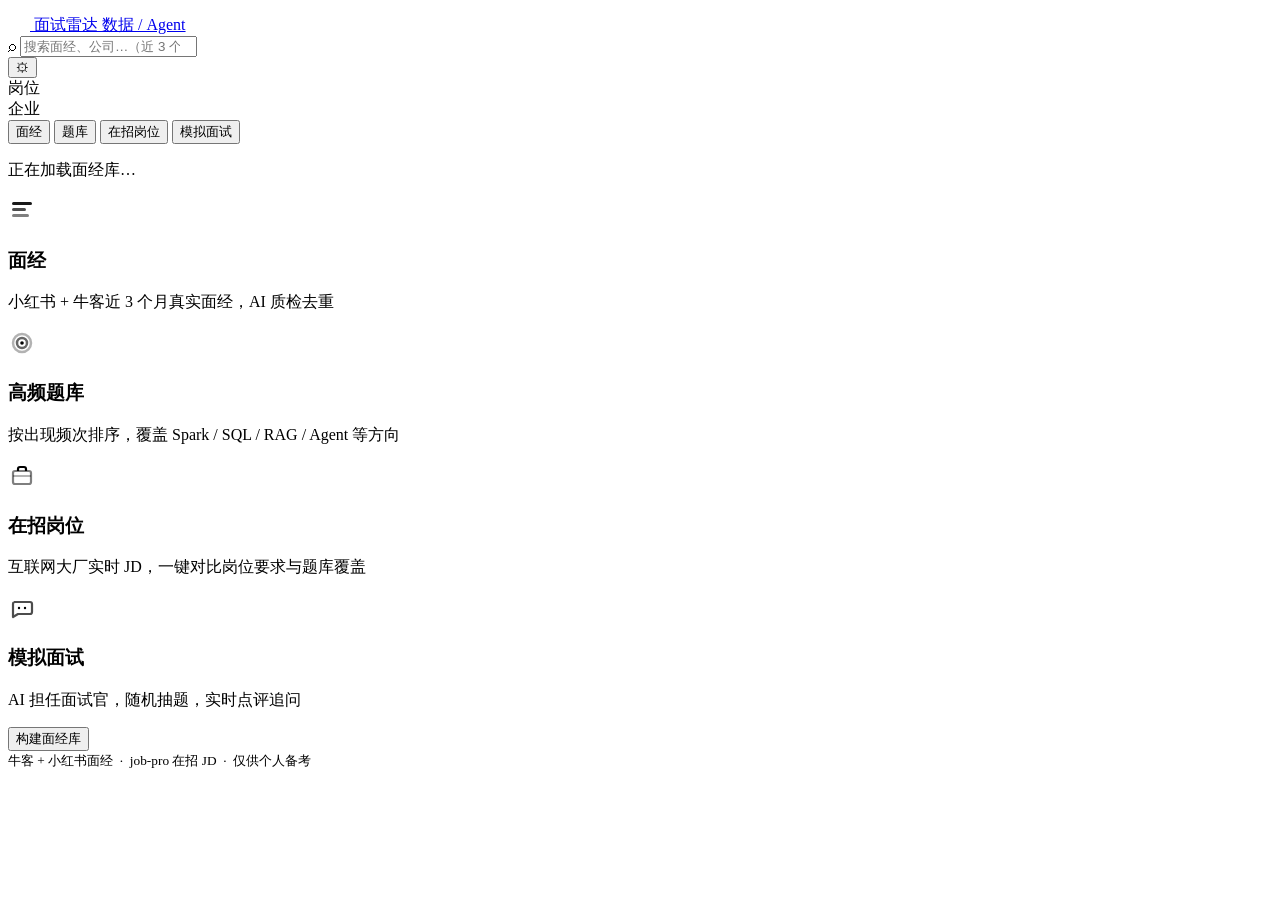
==== scripts/api/static/index.html @ b818860f "feat(mock): import resume into mock interview; safer Boss detail pacing - /api/resume/extract: accep" ====
<!DOCTYPE html>
<html lang="zh-CN">
<head>
  <meta charset="UTF-8" />
  <meta name="viewport" content="width=device-width, initial-scale=1" />
  <title>面试雷达 · 数据开发 & Agent</title>
  <link rel="preconnect" href="https://fonts.googleapis.com" />
  <link rel="preconnect" href="https://fonts.gstatic.com" crossorigin />
  <link rel="stylesheet" href="/static/style.css" />
</head>
<body>
  <header class="top-bar">
    <div class="top-inner">
      <a class="brand" href="/">
        <span class="brand-icon">
          <svg width="22" height="22" viewBox="0 0 22 22" fill="none" xmlns="http://www.w3.org/2000/svg" aria-hidden="true">
            <!-- outer arc -->
            <path d="M3.5 18.5 A10.5 10.5 0 0 1 18.5 3.5" stroke="white" stroke-width="1.6" stroke-linecap="round" opacity="0.45"/>
            <!-- mid arc -->
            <path d="M5.8 16.2 A7.5 7.5 0 0 1 16.2 5.8" stroke="white" stroke-width="1.6" stroke-linecap="round" opacity="0.65"/>
            <!-- inner arc -->
            <path d="M8.2 13.8 A4 4 0 0 1 13.8 8.2" stroke="white" stroke-width="1.6" stroke-linecap="round" opacity="0.9"/>
            <!-- sweep line -->
            <line x1="11" y1="11" x2="17.5" y2="4.5" stroke="white" stroke-width="1.5" stroke-linecap="round"/>
            <!-- center dot -->
            <circle cx="11" cy="11" r="1.4" fill="white"/>
          </svg>
        </span>
        <span class="brand-text">面试雷达</span>
        <span class="brand-sub">数据 / Agent</span>
      </a>
      <div class="search-wrap">
        <span class="search-icon" aria-hidden="true">⌕</span>
        <input id="searchQ" type="search" placeholder="搜索面经、公司…（近 3 个月）" autocomplete="off" />
        <button id="clearSearch" type="button" class="clear-btn" hidden aria-label="清空">×</button>
      </div>
      <button id="toggleSettings" type="button" class="icon-btn" title="构建题库">⚙</button>
    </div>
    <div class="role-bar">
      <span class="role-bar-label">岗位</span>
      <div class="chip-row role-chips" id="roleChipRow" aria-label="目标岗位"></div>
    </div>
    <div class="filter-bar company-bar">
      <span class="filter-bar-label">企业</span>
      <div id="companyFilter" class="company-filter" aria-label="按企业筛选"></div>
    </div>
    <div class="filter-bar source-bar" id="sourceFilterBar" hidden>
      <span class="filter-bar-label">来源</span>
      <div class="source-filter" id="sourceFilter" role="tablist" aria-label="按来源筛选面经">
        <button type="button" class="chip source-chip active" data-source="all" role="tab" aria-selected="true">全部</button>
        <button type="button" class="chip source-chip" data-source="xiaohongshu" role="tab" aria-selected="false">小红书</button>
        <button type="button" class="chip source-chip" data-source="nowcoder" role="tab" aria-selected="false">牛客</button>
      </div>
    </div>
    <div class="filter-bar bank-bar" id="bankFilterBar" hidden>
      <span class="filter-bar-label">主题</span>
      <div class="bank-filter-topics" id="bankTopicFilter" role="tablist" aria-label="按主题筛选题目"></div>
      <span class="filter-bar-label bank-conf-label">频次</span>
      <div class="bank-filter-conf" id="bankConfFilter" role="tablist" aria-label="按出现频次筛选">
        <button type="button" class="chip bank-conf-chip active" data-confidence="all">全部</button>
        <button type="button" class="chip bank-conf-chip" data-confidence="高频">高频</button>
        <button type="button" class="chip bank-conf-chip" data-confidence="中频">中频</button>
        <button type="button" class="chip bank-conf-chip" data-confidence="低频">低频</button>
      </div>
    </div>
  </header>

  <!-- 题目详情抽屉 -->
  <div id="questionDrawer" class="drawer drawer-right" hidden>
    <div class="drawer-backdrop" id="qDrawerBackdrop"></div>
    <div class="drawer-panel qd-panel">
      <div class="qd-header">
        <div class="qd-meta">
          <span id="qdTopic" class="chip"></span>
          <span id="qdFreq" class="chip chip-muted"></span>
        </div>
        <button id="closeQDrawer" class="icon-btn" type="button">×</button>
      </div>

      <div class="qd-question" id="qdQuestion"></div>

      <div class="qd-mastery-row">
        <span class="qd-mastery-label">掌握度</span>
        <div class="qd-mastery-btns" id="qdMasteryBtns">
          <button data-level="unknown" class="mastery-btn">未学</button>
          <button data-level="fuzzy"   class="mastery-btn">模糊</button>
          <button data-level="known"   class="mastery-btn">掌握</button>
        </div>
      </div>

      <div class="qd-answer-area" id="qdAnswerArea">
        <button class="primary qd-gen-btn" id="qdGenBtn">生成参考答案</button>
      </div>

      <div id="qdAnswerContent" class="qd-answer-content" hidden>
        <section class="qd-section">
          <h4 class="qd-section-title">参考答案</h4>
          <p id="qdAnswer" class="qd-answer-text"></p>
        </section>
        <section class="qd-section">
          <h4 class="qd-section-title">考察点</h4>
          <div id="qdKeyPoints" class="qd-keypoints"></div>
        </section>
        <section class="qd-section" id="qdDepthSection">
          <h4 class="qd-section-title">深挖方向</h4>
          <p id="qdDepth" class="qd-depth-text"></p>
        </section>
        <section class="qd-section" id="qdPitfallSection">
          <h4 class="qd-section-title">常见误区</h4>
          <p id="qdPitfall" class="qd-pitfall-text"></p>
        </section>
      </div>
    </div>
  </div>

  <div id="settingsDrawer" class="drawer" hidden>
    <div class="drawer-backdrop" id="drawerBackdrop"></div>
    <div class="drawer-panel">
      <div class="drawer-head">
        <h2>构建 / 切换题库</h2>
        <button id="closeSettings" type="button" class="icon-btn">×</button>
      </div>
      <div class="field-group">
        <span class="field-label">目标岗位</span>
        <div id="roleChipRowDrawer" class="role-grid"></div>
        <label class="custom-role hidden">
          <span>或自定义岗位</span>
          <input id="role" type="text" value="数据开发" placeholder="输入其他岗位…" />
        </label>
      </div>
      <label>意向公司（逗号分隔）<input id="companies" type="text" placeholder="字节跳动, 美团" /></label>
      <label>简历摘要（可选，用于生成追问链）<textarea id="resumeText" rows="4" placeholder="粘贴简历中与目标岗位最相关的项目/技能描述（200字内）…" style="width:100%;box-sizing:border-box;margin-top:4px;font-size:.9em;resize:vertical"></textarea></label>
      <details class="advanced" open>
        <summary>数据源</summary>
        <details class="advanced" open>
          <summary>小红书面经（主数据源）</summary>
          <p class="hint warn-hint">主源：小红书（专用 Chrome CDP 或 Cookie）。默认抓取<strong>近 3 个月</strong>面经；图片帖自动 OCR。批间约 30s，不必等数小时。</p>
          <p id="xhsStatus" class="status"></p>
          <button id="submitXhsIncremental" type="button" class="primary block">抓取小红书并入库</button>
          <label class="check"><input id="xhsCoreOnly" type="checkbox" checked /> 核心词（数开/数仓 26 词）</label>
          <button id="submitXhsScrape" type="button" class="ghost block">仅抓取 JSON（不入库）</button>
          <label class="check"><input id="xhsUseExport" type="checkbox" checked /> 构建面经库时导入本地小红书 JSON（主源）</label>
          <label class="check"><input id="xhsPriority" type="checkbox" checked /> 小红书优先（有足够笔记时跳过牛客联网/滚动库）</label>
          <label class="check"><input id="xhsDeep" type="checkbox" checked /> 图片 OCR（面经多在图里，建议开启）</label>
          <label class="check"><input id="xhsLive" type="checkbox" /> 构建时联网重抓小红书（高风险，勿勾）</label>
        </details>
        <details class="advanced">
          <summary>牛客面经（补充源）</summary>
          <label class="check"><input id="discoverNowcoder" type="checkbox" /> 联网发现牛客面经</label>
          <label>每个搜索词最多
            <input id="discoverMax" type="number" min="5" max="80" value="50" style="width:4rem" />
            条</label>
          <label class="check"><input id="rebuildOnly" type="checkbox" /> 仅重建</label>
          <label class="check"><input id="refresh" type="checkbox" /> 强制刷新（忽略 7 天缓存，重新联网抓）</label>
        </details>
        <details class="advanced">
          <summary>其他本地语料</summary>
          <label class="check"><input id="useLocalReport" type="checkbox" /> 使用本地语料</label>
          <label>语料路径<input id="rawPosts" type="text" value="examples/sample_raw_posts.json" /></label>
          <p id="localHint" class="hint"></p>
        </details>
        <details class="advanced">
          <summary>在招岗位 JD（数据开发 + Agent）</summary>
          <p class="hint">仅保留与「数据开发/数仓」「Agent 开发」相关的岗位；官网 JD 默认近 3 个月</p>
          <label>招聘渠道
            <select id="jobProScope">
              <option value="social" selected>社招</option>
              <option value="all">全部（社招+校招+实习）</option>
              <option value="campus">校招</option>
              <option value="intern">实习</option>
            </select>
          </label>
          <label class="check"><input id="jobProDetails" type="checkbox" checked /> 拉取完整 JD 正文（默认开启，较慢可取消）</label>
          <label class="check"><input id="jobProBoss" type="checkbox" /> 同时拉 Boss直聘（易失败，需 start-boss-cdp-chrome.sh）</label>
          <button id="submitJobs" type="button" class="ghost block">拉取在招岗位</button>
          <p id="jobsStatus" class="status"></p>
        </details>
      </details>
      <button id="submitBank" type="button" class="primary block">抓取并生成面经库</button>
      <p id="status" class="status"></p>
      <h3>已保存</h3>
      <ul id="bankList" class="bank-list"></ul>
    </div>
  </div>

  <main class="feed-main">

    <!-- ① 主 Tab 栏：始终可见 -->
    <div class="main-tab-bar" role="tablist">
      <button type="button" id="viewPosts" class="main-tab active" role="tab">面经</button>
      <button type="button" id="viewBank"  class="main-tab" role="tab">题库</button>
      <button type="button" id="viewJobs"  class="main-tab" role="tab">在招岗位</button>
      <button type="button" id="viewMock"  class="main-tab" role="tab">模拟面试</button>
      <div class="tab-spacer"></div>
      <!-- 上下文操作：随视图切换显示 -->
      <button id="trendsBtn"  type="button" class="tab-action ghost" hidden>考点趋势</button>
      <button id="mockBtn"    type="button" class="tab-action ghost" hidden>开始面试</button>
      <button id="reviewBtn"  type="button" class="tab-action ghost" hidden>复习弱项</button>
      <button id="genPrepBtn" type="button" class="tab-action primary" hidden>生成备考包</button>
    </div>

    <!-- ② 数据标题栏：加载数据后显示 -->
    <div id="feedMeta" class="feed-meta" hidden>
      <div class="meta-info-bar">
        <div class="meta-left">
          <h1 id="bankTitle">面经库</h1>
          <p id="bankSubtitle" class="subtitle"></p>
        </div>
        <div class="meta-actions">
          <button id="exportJson" type="button" class="ghost">导出面经</button>
          <button id="exportBank" type="button" class="ghost">导出题库</button>
          <button id="exportMd"   type="button" class="ghost">频次报告</button>
          <button id="exportJobs" type="button" class="ghost" hidden>导出岗位</button>
        </div>
      </div>
    </div>

    <!-- ③ 首页 Hero（未加载数据时） -->
    <div id="feedHint" class="feed-hint-hero">
      <p class="hero-loading" id="heroLoadingMsg">正在加载面经库…</p>
      <div class="hero-feature-grid">
        <div class="hero-card" id="heroCardPosts" onclick="document.getElementById('toggleSettings').click()">
          <div class="hero-card-icon">
            <svg width="28" height="28" viewBox="0 0 28 28" fill="none"><rect x="4" y="5" width="20" height="3" rx="1.5" fill="currentColor" opacity=".9"/><rect x="4" y="11" width="14" height="3" rx="1.5" fill="currentColor" opacity=".7"/><rect x="4" y="17" width="17" height="3" rx="1.5" fill="currentColor" opacity=".5"/></svg>
          </div>
          <div class="hero-card-body">
            <h3>面经</h3>
            <p>小红书 + 牛客近 3 个月真实面经，AI 质检去重</p>
          </div>
        </div>
        <div class="hero-card" id="heroCardBank" onclick="document.getElementById('toggleSettings').click()">
          <div class="hero-card-icon">
            <svg width="28" height="28" viewBox="0 0 28 28" fill="none"><circle cx="14" cy="14" r="9" stroke="currentColor" stroke-width="2.5" opacity=".3"/><circle cx="14" cy="14" r="5" stroke="currentColor" stroke-width="2.5" opacity=".6"/><circle cx="14" cy="14" r="1.8" fill="currentColor"/></svg>
          </div>
          <div class="hero-card-body">
            <h3>高频题库</h3>
            <p>按出现频次排序，覆盖 Spark / SQL / RAG / Agent 等方向</p>
          </div>
        </div>
        <div class="hero-card" id="heroCardJobs" onclick="heroFetchJobsHandler()">
          <div class="hero-card-icon">
            <svg width="28" height="28" viewBox="0 0 28 28" fill="none"><rect x="5" y="9" width="18" height="13" rx="2" stroke="currentColor" stroke-width="2.2" opacity=".5"/><path d="M10 9V7a2 2 0 0 1 2-2h4a2 2 0 0 1 2 2v2" stroke="currentColor" stroke-width="2.2"/><line x1="5" y1="14" x2="23" y2="14" stroke="currentColor" stroke-width="1.5" opacity=".4"/></svg>
          </div>
          <div class="hero-card-body">
            <h3>在招岗位</h3>
            <p>互联网大厂实时 JD，一键对比岗位要求与题库覆盖</p>
          </div>
        </div>
        <div class="hero-card" id="heroCardMock" onclick="switchToMock()">
          <div class="hero-card-icon">
            <svg width="28" height="28" viewBox="0 0 28 28" fill="none"><path d="M6 8h16a2 2 0 0 1 2 2v8a2 2 0 0 1-2 2H10l-5 3V10a2 2 0 0 1 1-1.73" stroke="currentColor" stroke-width="2.2" stroke-linejoin="round" opacity=".7"/><circle cx="11" cy="14" r="1.2" fill="currentColor"/><circle cx="17" cy="14" r="1.2" fill="currentColor"/></svg>
          </div>
          <div class="hero-card-body">
            <h3>模拟面试</h3>
            <p>AI 担任面试官，随机抽题，实时点评追问</p>
          </div>
        </div>
      </div>
      <button type="button" class="primary hero-cta" id="heroOpenSettings">构建面经库</button>
    </div>

    <div id="feedEmpty" class="feed-empty" hidden>
      <p>没有匹配的面经</p>
      <button type="button" id="resetFilters" class="ghost">清除筛选</button>
    </div>

    <!-- 模拟面试视图 -->
    <div id="mockView" class="mock-view" hidden>

      <!-- 准备阶段 -->
      <div id="mockSetup" class="mock-setup">
        <div class="mock-setup-card">
          <h2>模拟面试</h2>
          <p class="mock-setup-desc">填写技术背景，AI 面试官从题库挑选最匹配的题目，并结合你的项目经验追问。</p>
          <label class="mock-label">你的技术背景 / 简历摘要</label>
          <div class="mock-resume-row">
            <label class="mock-resume-btn" for="mockResumeFile">导入简历（PDF / 图片 / TXT）</label>
            <input type="file" id="mockResumeFile" accept=".pdf,.png,.jpg,.jpeg,.webp,.txt" hidden>
            <span class="mock-resume-status" id="mockResumeStatus"></span>
          </div>
          <textarea id="mockBackground" class="mock-bg-input" rows="5"
            placeholder="例：3 年数仓经验，熟悉 Spark / Hive，搭过实时数仓（Flink），最近在做 RAG 项目，用 LangChain + Milvus。或点上方「导入简历」自动填充。"></textarea>
          <div class="mock-setup-meta">
            <span class="mock-hint" id="mockBankStatus">题库未加载</span>
            <button class="primary" id="startMockBtn">开始面试</button>
          </div>
          <p class="mock-ai-tip">需配置 DeepSeek API Key 以启用 AI 选题；否则按高频顺序出题</p>
        </div>
      </div>

      <!-- 面试进行中 -->
      <div id="mockSession" class="mock-session" hidden>
        <div class="mock-session-header">
          <span id="mockProgress" class="mock-progress-tag">1 / 8</span>
          <button class="ghost mock-quit-btn" id="mockQuitBtn">结束面试</button>
        </div>
        <div id="mockChat" class="mock-chat"></div>
        <div id="mockAnswerArea" class="mock-answer-area">
          <textarea id="mockAnswerInput" class="mock-answer-input" rows="4"
            placeholder="输入你的回答…（口语即可，AI 能理解）"></textarea>
          <div class="mock-answer-actions">
            <button class="primary" id="mockSubmitBtn">提交回答</button>
            <button class="ghost"    id="mockSkipBtn">跳过此题</button>
          </div>
        </div>
        <div id="mockFinished" class="mock-finished" hidden>
          <div class="mock-finished-icon">
            <svg width="32" height="32" viewBox="0 0 32 32" fill="none"><circle cx="16" cy="16" r="14" stroke="currentColor" stroke-width="2" opacity=".3"/><path d="M10 16l4 4 8-8" stroke="currentColor" stroke-width="2.5" stroke-linecap="round" stroke-linejoin="round"/></svg>
          </div>
          <h3>面试结束</h3>
          <button class="ghost" id="mockRestartBtn">再来一次</button>
        </div>
      </div>
    </div>

    <div id="feedGrid" class="feed-grid" role="list" hidden></div>
    <div id="feedSections" class="feed-sections" hidden></div>
    <div id="ragSearchBar" class="rag-search-bar" hidden>
      <input id="ragSearchInput" type="search" placeholder="语义搜索（如：Spark shuffle 原理）" autocomplete="off" />
      <button id="ragSearchBtn" type="button" class="ghost">搜索</button>
    </div>
    <div id="ragResults" class="rag-results" hidden></div>

    <!-- 复习模式 overlay -->
    <div id="reviewOverlay" class="review-overlay" hidden>
      <div class="review-header">
        <span id="reviewProgress" class="review-progress">0 / 0</span>
        <button class="ghost review-exit-btn" id="reviewExitBtn">退出复习</button>
      </div>
      <div class="review-stage">
        <div id="reviewCard" class="review-card">
          <div class="review-card-topic" id="reviewCardTopic"></div>
          <div class="review-card-question" id="reviewCardQuestion"></div>
          <button class="ghost review-reveal-btn" id="reviewRevealBtn">查看参考答案</button>
          <div id="reviewCardAnswer" class="review-card-answer" hidden>
            <div class="review-answer-label">参考答案</div>
            <div id="reviewAnswerText" class="review-answer-text"></div>
            <div id="reviewKeyPoints" class="review-keypoints"></div>
          </div>
        </div>
        <div class="review-actions" id="reviewActions" hidden>
          <button class="review-btn review-btn-unknown" data-level="unknown">没掌握</button>
          <button class="review-btn review-btn-fuzzy"   data-level="fuzzy">模糊</button>
          <button class="review-btn review-btn-known"   data-level="known">掌握了</button>
        </div>
      </div>
      <div id="reviewDone" class="review-done" hidden>
        <div class="review-done-icon">✓</div>
        <h3>本轮复习完成</h3>
        <p id="reviewDoneSummary"></p>
        <div class="review-done-actions">
          <button class="primary" id="reviewAgainBtn">再刷一遍</button>
          <button class="ghost"   id="reviewExitDoneBtn">退出</button>
        </div>
      </div>
    </div>

    <ol id="bankListView" class="bank-rank-list" hidden></ol>
    <div id="bankSections" class="bank-sections" hidden></div>
    <div id="techStackPanel" class="tech-stack-panel" hidden></div>
    <div id="jobTypeBar" class="job-type-bar" hidden>
      <button class="job-type-btn active" data-type="all">全部 <span id="jobCountAll" class="job-type-cnt"></span></button>
      <button class="job-type-btn" data-type="full">正式 <span id="jobCountFull" class="job-type-cnt"></span></button>
      <button class="job-type-btn" data-type="intern">实习 <span id="jobCountIntern" class="job-type-cnt"></span></button>
    </div>
    <ol id="jobsListView" class="bank-rank-list jobs-list" hidden></ol>
    <div id="feedLoading" class="feed-loading" hidden>
      <div class="spinner"></div>
      <p>加载中…</p>
    </div>
    <p id="feedError" class="feed-error" hidden></p>
  </main>

  <div id="cardModal" class="modal" hidden>
    <div class="modal-backdrop" id="modalBackdrop"></div>
    <div class="modal-card modal-card-wide">
      <button type="button" class="modal-close" id="modalClose">×</button>
      <div id="modalBody"></div>
    </div>
  </div>

  <footer><small>牛客 + 小红书面经 &nbsp;·&nbsp; job-pro 在招 JD &nbsp;·&nbsp; 仅供个人备考</small></footer>
  <script src="/static/app.js"></script>
</body>
</html>
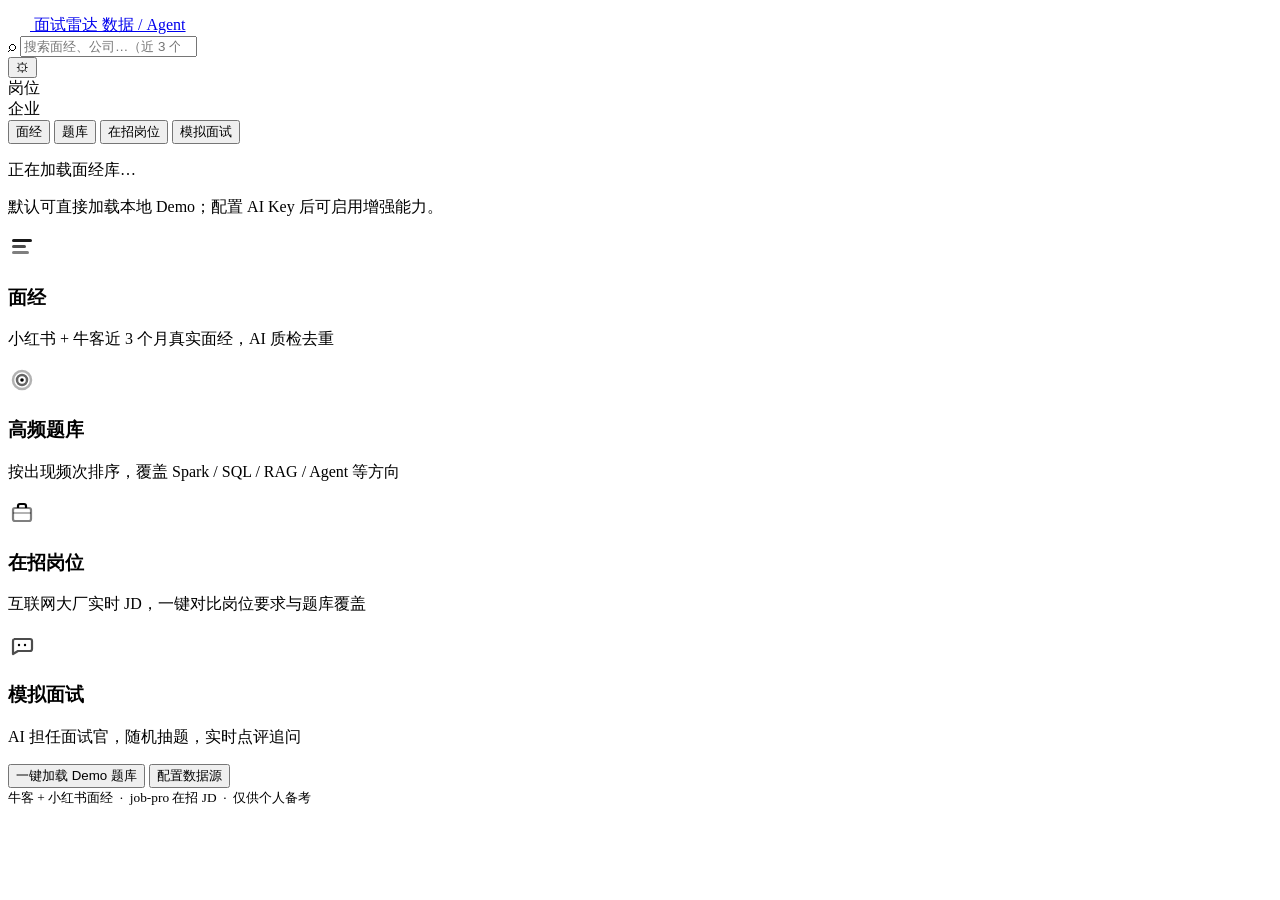
==== commit 3c871d24: "Improve app usability and harden XHS scraping" ====
--- a/scripts/api/static/index.html
+++ b/scripts/api/static/index.html
@@ -117,7 +117,7 @@
     <div class="drawer-backdrop" id="drawerBackdrop"></div>
     <div class="drawer-panel">
       <div class="drawer-head">
-        <h2>构建 / 切换题库</h2>
+        <h2>配置 / 数据源</h2>
         <button id="closeSettings" type="button" class="icon-btn">×</button>
       </div>
       <div class="field-group">
@@ -128,12 +128,48 @@
           <input id="role" type="text" value="数据开发" placeholder="输入其他岗位…" />
         </label>
       </div>
+      <details class="advanced" open>
+        <summary>AI 配置</summary>
+        <p id="aiConfigStatus" class="status">读取配置中…</p>
+        <p class="hint">保存到项目 `.env`，当前页面即可生效。</p>
+        <label>DeepSeek API Key
+          <input id="deepseekApiKey" type="password" placeholder="sk-..." autocomplete="off" />
+        </label>
+        <label class="check"><input id="clearDeepseekApiKey" type="checkbox" /> 清空已保存的 API Key</label>
+        <label>API Base
+          <input id="deepseekApiBase" type="text" value="https://api.deepseek.com" />
+        </label>
+        <label>模型
+          <input id="deepseekModel" type="text" value="deepseek-chat" />
+        </label>
+        <button id="saveAiSettings" type="button" class="ghost block">保存 AI 配置</button>
+      </details>
+      <details class="advanced">
+        <summary>平台凭证</summary>
+        <p id="sourceConfigStatus" class="status">读取配置中…</p>
+        <p class="hint">小红书主抓取建议优先用真实 Chrome 会话；Spider_XHS 作为兼容回退，不建议作为唯一主链路。</p>
+        <label>小红书驱动
+          <select id="xhsDriver">
+            <option value="playwright">Playwright + CDP Chrome</option>
+            <option value="spider_xhs">Spider_XHS</option>
+          </select>
+        </label>
+        <label>小红书 Cookies
+          <textarea id="xhsCookies" rows="3" placeholder="可粘贴完整 Cookie 字符串；仅在需要抓取小红书时配置"></textarea>
+        </label>
+        <label class="check"><input id="clearXhsCookies" type="checkbox" /> 清空已保存的小红书 Cookies</label>
+        <label>Boss Cookie
+          <textarea id="bossCookie" rows="3" placeholder="可粘贴 Boss Cookie；如果主要走已登录 CDP Chrome，可不填"></textarea>
+        </label>
+        <label class="check"><input id="clearBossCookie" type="checkbox" /> 清空已保存的 Boss Cookie</label>
+        <button id="saveSourceSettings" type="button" class="ghost block">保存平台凭证</button>
+      </details>
       <label>意向公司（逗号分隔）<input id="companies" type="text" placeholder="字节跳动, 美团" /></label>
       <label>简历摘要（可选，用于生成追问链）<textarea id="resumeText" rows="4" placeholder="粘贴简历中与目标岗位最相关的项目/技能描述（200字内）…" style="width:100%;box-sizing:border-box;margin-top:4px;font-size:.9em;resize:vertical"></textarea></label>
-      <details class="advanced" open>
-        <summary>数据源</summary>
-        <details class="advanced" open>
-          <summary>小红书面经（主数据源）</summary>
+      <details class="advanced" id="advancedTools">
+        <summary>联网抓取与岗位 JD</summary>
+        <details class="advanced">
+          <summary>小红书面经</summary>
           <p class="hint warn-hint">主源：小红书（专用 Chrome CDP 或 Cookie）。默认抓取<strong>近 3 个月</strong>面经；图片帖自动 OCR。批间约 30s，不必等数小时。</p>
           <p id="xhsStatus" class="status"></p>
           <button id="submitXhsIncremental" type="button" class="primary block">抓取小红书并入库</button>
@@ -145,7 +181,7 @@
           <label class="check"><input id="xhsLive" type="checkbox" /> 构建时联网重抓小红书（高风险，勿勾）</label>
         </details>
         <details class="advanced">
-          <summary>牛客面经（补充源）</summary>
+          <summary>牛客面经</summary>
           <label class="check"><input id="discoverNowcoder" type="checkbox" /> 联网发现牛客面经</label>
           <label>每个搜索词最多
             <input id="discoverMax" type="number" min="5" max="80" value="50" style="width:4rem" />
@@ -154,13 +190,13 @@
           <label class="check"><input id="refresh" type="checkbox" /> 强制刷新（忽略 7 天缓存，重新联网抓）</label>
         </details>
         <details class="advanced">
-          <summary>其他本地语料</summary>
+          <summary>本地语料</summary>
           <label class="check"><input id="useLocalReport" type="checkbox" /> 使用本地语料</label>
           <label>语料路径<input id="rawPosts" type="text" value="examples/sample_raw_posts.json" /></label>
           <p id="localHint" class="hint"></p>
         </details>
         <details class="advanced">
-          <summary>在招岗位 JD（数据开发 + Agent）</summary>
+          <summary>在招岗位 JD</summary>
           <p class="hint">仅保留与「数据开发/数仓」「Agent 开发」相关的岗位；官网 JD 默认近 3 个月</p>
           <label>招聘渠道
             <select id="jobProScope">
@@ -218,6 +254,7 @@
     <!-- ③ 首页 Hero（未加载数据时） -->
     <div id="feedHint" class="feed-hint-hero">
       <p class="hero-loading" id="heroLoadingMsg">正在加载面经库…</p>
+      <p class="hero-status-line" id="heroModeText">默认可直接加载本地 Demo；配置 AI Key 后可启用增强能力。</p>
       <div class="hero-feature-grid">
         <div class="hero-card" id="heroCardPosts" onclick="document.getElementById('toggleSettings').click()">
           <div class="hero-card-icon">
@@ -256,7 +293,10 @@
           </div>
         </div>
       </div>
-      <button type="button" class="primary hero-cta" id="heroOpenSettings">构建面经库</button>
+      <div class="hero-cta-row">
+        <button type="button" class="primary hero-cta" id="heroLoadDemo">一键加载 Demo 题库</button>
+        <button type="button" class="ghost hero-cta-secondary" id="heroOpenSettings">配置数据源</button>
+      </div>
     </div>
 
     <div id="feedEmpty" class="feed-empty" hidden>
@@ -274,12 +314,12 @@
           <p class="mock-setup-desc">填写技术背景，AI 面试官从题库挑选最匹配的题目，并结合你的项目经验追问。</p>
           <label class="mock-label">你的技术背景 / 简历摘要</label>
           <div class="mock-resume-row">
-            <label class="mock-resume-btn" for="mockResumeFile">导入简历（PDF / 图片 / TXT）</label>
+            <label class="mock-resume-btn" for="mockResumeFile">导入简历（文本 PDF / 图片 / TXT）</label>
             <input type="file" id="mockResumeFile" accept=".pdf,.png,.jpg,.jpeg,.webp,.txt" hidden>
             <span class="mock-resume-status" id="mockResumeStatus"></span>
           </div>
           <textarea id="mockBackground" class="mock-bg-input" rows="5"
-            placeholder="例：3 年数仓经验，熟悉 Spark / Hive，搭过实时数仓（Flink），最近在做 RAG 项目，用 LangChain + Milvus。或点上方「导入简历」自动填充。"></textarea>
+            placeholder="例：3 年数仓经验，熟悉 Spark / Hive，搭过实时数仓（Flink），最近在做 RAG 项目，用 LangChain + Milvus。或点上方「导入简历」自动填充（扫描版 PDF 建议先转图片）。"></textarea>
           <div class="mock-setup-meta">
             <span class="mock-hint" id="mockBankStatus">题库未加载</span>
             <button class="primary" id="startMockBtn">开始面试</button>
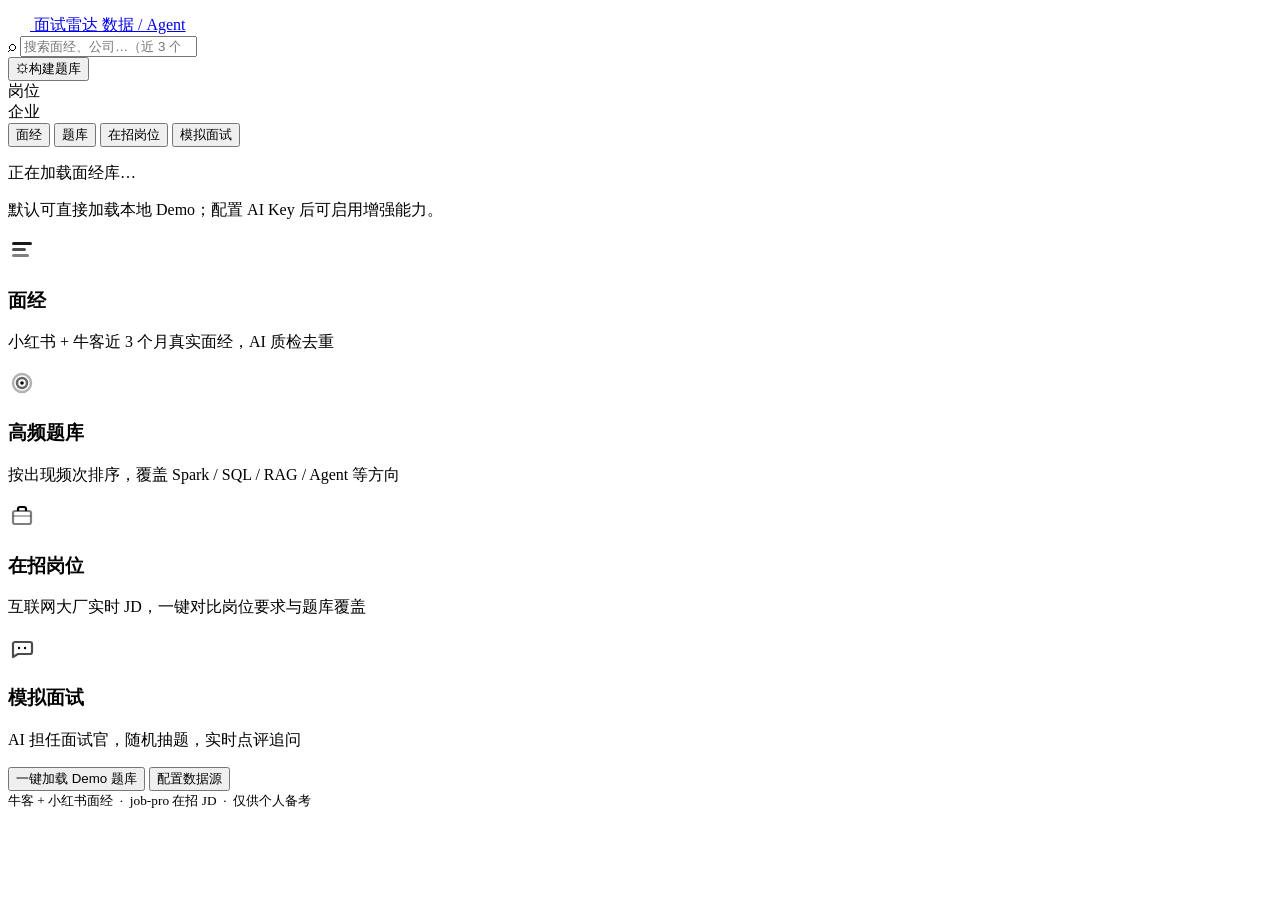
==== commit 1eaa77d7: "ui: make the settings/build entry a prominent labeled button The ⚙ was a faint 36px icon users overl" ====
--- a/scripts/api/static/index.html
+++ b/scripts/api/static/index.html
@@ -34,7 +34,7 @@
         <input id="searchQ" type="search" placeholder="搜索面经、公司…（近 3 个月）" autocomplete="off" />
         <button id="clearSearch" type="button" class="clear-btn" hidden aria-label="清空">×</button>
       </div>
-      <button id="toggleSettings" type="button" class="icon-btn" title="构建题库">⚙</button>
+      <button id="toggleSettings" type="button" class="build-btn" title="选择岗位/范围并构建题库"><span class="build-btn-icon">⚙</span>构建题库</button>
     </div>
     <div class="role-bar">
       <span class="role-bar-label">岗位</span>
@@ -128,7 +128,27 @@
           <input id="role" type="text" value="数据开发" placeholder="输入其他岗位…" />
         </label>
       </div>
-      <details class="advanced" open>
+      <div class="field-group scope-group">
+        <span class="field-label">抓取范围</span>
+        <div class="scope-row">
+          <label>时间范围
+            <select id="recencyWindow">
+              <option value="7">近一周</option>
+              <option value="30">近一月</option>
+              <option value="90" selected>近三月</option>
+              <option value="180">近半年</option>
+            </select>
+          </label>
+          <label>公司范围
+            <select id="companyScope">
+              <option value="all" selected>全部大厂</option>
+              <option value="custom">指定公司</option>
+            </select>
+          </label>
+        </div>
+        <label id="companiesRow" hidden>意向公司（逗号分隔）<input id="companies" type="text" placeholder="字节跳动, 美团" /></label>
+      </div>
+      <details class="advanced">
         <summary>AI 配置</summary>
         <p id="aiConfigStatus" class="status">读取配置中…</p>
         <p class="hint">保存到项目 `.env`，当前页面即可生效。</p>
@@ -164,7 +184,6 @@
         <label class="check"><input id="clearBossCookie" type="checkbox" /> 清空已保存的 Boss Cookie</label>
         <button id="saveSourceSettings" type="button" class="ghost block">保存平台凭证</button>
       </details>
-      <label>意向公司（逗号分隔）<input id="companies" type="text" placeholder="字节跳动, 美团" /></label>
       <label>简历摘要（可选，用于生成追问链）<textarea id="resumeText" rows="4" placeholder="粘贴简历中与目标岗位最相关的项目/技能描述（200字内）…" style="width:100%;box-sizing:border-box;margin-top:4px;font-size:.9em;resize:vertical"></textarea></label>
       <details class="advanced" id="advancedTools">
         <summary>联网抓取与岗位 JD</summary>
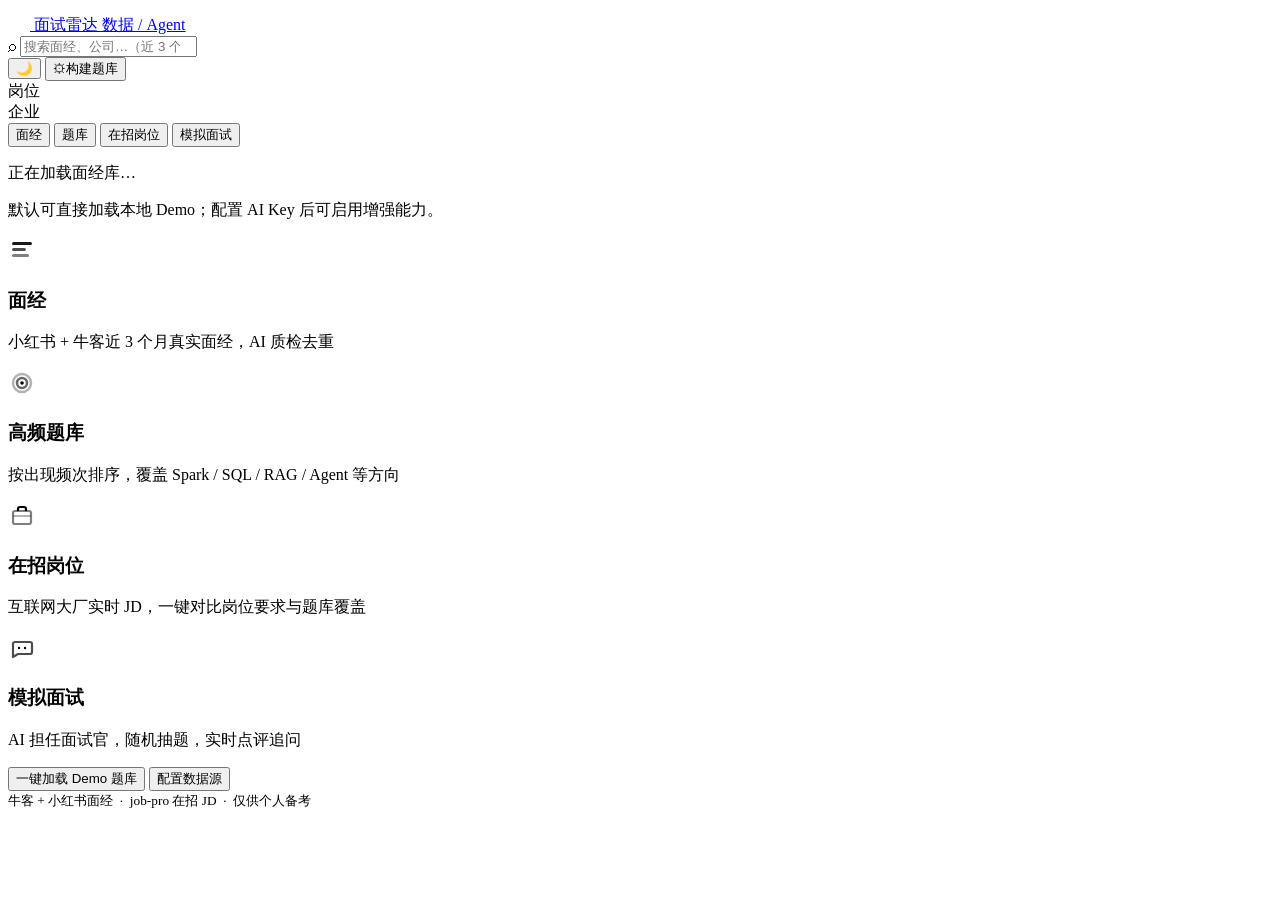
==== commit 8fce48c6: "feat(ui): dark-mode toggle + responsive mobile layout - Dark mode: manual toggle (🌙/☀️) driven by da" ====
--- a/scripts/api/static/index.html
+++ b/scripts/api/static/index.html
@@ -34,6 +34,7 @@
         <input id="searchQ" type="search" placeholder="搜索面经、公司…（近 3 个月）" autocomplete="off" />
         <button id="clearSearch" type="button" class="clear-btn" hidden aria-label="清空">×</button>
       </div>
+      <button id="themeToggle" type="button" class="icon-btn" title="切换深色/浅色">🌙</button>
       <button id="toggleSettings" type="button" class="build-btn" title="选择岗位/范围并构建题库"><span class="build-btn-icon">⚙</span>构建题库</button>
     </div>
     <div class="role-bar">
